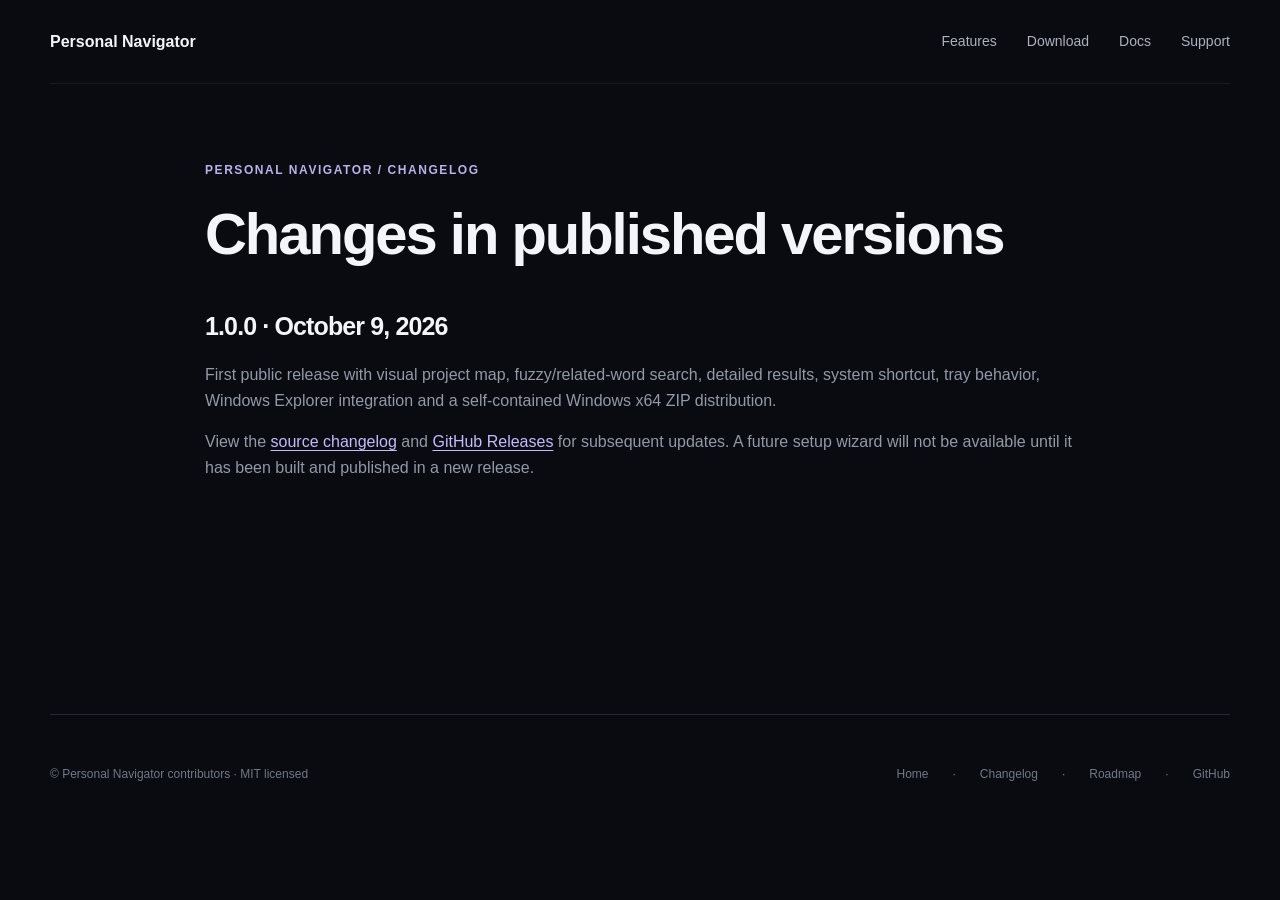
==== website/changelog.html @ 852107bd "feat: add Windows setup wizard, release verification, and product pages" ====
<!doctype html>
<html lang="en"><head><meta charset="utf-8"><meta name="viewport" content="width=device-width,initial-scale=1"><meta name="description" content="Changelog for Personal Navigator, a local visual project map for Windows."><meta name="theme-color" content="#090b11"><title>Changelog | Personal Navigator</title><link rel="canonical" href="https://linux-cmd.github.io/personal-navigator/changelog.html"><link rel="stylesheet" href="styles.css"></head>
<body><header class="nav shell"><a class="brand" href="index.html">Personal Navigator</a><nav aria-label="Primary navigation"><a href="features.html">Features</a><a href="download.html">Download</a><a href="docs.html">Docs</a><a href="support.html">Support</a></nav></header>
<main class="shell subpage"><span class="eyebrow">Personal Navigator / Changelog</span><h1>Changes in published versions</h1><h2>1.0.0 · October 9, 2026</h2><p>First public release with visual project map, fuzzy/related-word search, detailed results, system shortcut, tray behavior, Windows Explorer integration and a self-contained Windows x64 ZIP distribution.</p><p>View the <a href="https://github.com/linux-cmd/personal-navigator/blob/main/CHANGELOG.md">source changelog</a> and <a href="https://github.com/linux-cmd/personal-navigator/releases">GitHub Releases</a> for subsequent updates. A future setup wizard will not be available until it has been built and published in a new release.</p></main>
<footer class="shell"><p>© Personal Navigator contributors · MIT licensed</p><div><a href="index.html">Home</a> · <a href="changelog.html">Changelog</a> · <a href="roadmap.html">Roadmap</a> · <a href="https://github.com/linux-cmd/personal-navigator">GitHub</a></div></footer><script src="app.js"></script></body></html>
---- website/styles.css ----
:root {
  --bg: #090b11;
  --panel: #10131c;
  --panel-2: #151925;
  --text: #f4f5f8;
  --muted: #9299a8;
  --line: #252a38;
  --violet: #8c72ff;
  --cyan: #41d9d1;
  --radius: 22px;
  --shadow: 0 30px 80px rgba(0, 0, 0, 0.45);
}
* {
  box-sizing: border-box;
}
html {
  scroll-behavior: smooth;
}
body {
  margin: 0;
  background: var(--bg);
  color: var(--text);
  font-family: "DM Sans", sans-serif;
  line-height: 1.6;
  overflow-x: hidden;
}
a {
  color: inherit;
  text-decoration: none;
}
.shell {
  width: min(1180px, calc(100% - 40px));
  margin: auto;
}
.ambient {
  position: absolute;
  border-radius: 50%;
  filter: blur(120px);
  pointer-events: none;
  opacity: 0.15;
}
.ambient-one {
  width: 560px;
  height: 560px;
  background: var(--violet);
  top: -250px;
  right: -150px;
}
.ambient-two {
  width: 420px;
  height: 420px;
  background: var(--cyan);
  top: 650px;
  left: -300px;
}
.nav {
  height: 84px;
  display: flex;
  align-items: center;
  justify-content: space-between;
  position: relative;
  z-index: 3;
  border-bottom: 1px solid rgba(255, 255, 255, 0.06);
}
.brand {
  display: flex;
  align-items: center;
  gap: 12px;
  font:
    700 16px "Manrope",
    sans-serif;
}
.brand-mark {
  width: 32px;
  height: 32px;
  display: grid;
  place-items: center;
  border: 1px solid #423b68;
  border-radius: 9px;
  background: #181629;
  box-shadow: inset 0 0 18px rgba(140, 114, 255, 0.15);
}
.brand-mark svg {
  width: 25px;
  fill: var(--violet);
  stroke: var(--violet);
  stroke-width: 1.4;
}
.brand-mark.small {
  width: 24px;
  height: 24px;
}
.nav nav {
  display: flex;
  gap: 30px;
  font-size: 14px;
  color: #adb2bf;
}
.nav nav a:hover,
footer a:hover {
  color: #fff;
}
.hero {
  min-height: 710px;
  display: grid;
  grid-template-columns: 0.84fr 1.3fr;
  align-items: center;
  gap: 60px;
  padding-top: 40px;
  padding-bottom: 70px;
}
.eyebrow {
  display: inline-flex;
  align-items: center;
  gap: 9px;
  color: #b9b2e9;
  font:
    600 12px "Manrope",
    sans-serif;
  letter-spacing: 0.13em;
  text-transform: uppercase;
}
.eyebrow i {
  width: 7px;
  height: 7px;
  border-radius: 50%;
  background: var(--violet);
  box-shadow: 0 0 16px var(--violet);
}
h1,
h2,
h3 {
  font-family: "Manrope", sans-serif;
  letter-spacing: -0.035em;
  margin: 0;
}
h1 {
  font-size: clamp(48px, 5.2vw, 76px);
  line-height: 1.04;
  margin: 22px 0 25px;
}
h1 span {
  background: linear-gradient(90deg, #ab9aff, #64e9e1);
  -webkit-background-clip: text;
  background-clip: text;
  color: transparent;
}
.lede {
  max-width: 540px;
  color: #a9afbd;
  font-size: 18px;
  line-height: 1.75;
}
.hero-actions {
  display: flex;
  gap: 12px;
  margin: 32px 0 18px;
}
.button {
  min-height: 48px;
  padding: 0 20px;
  border-radius: 12px;
  display: inline-flex;
  align-items: center;
  justify-content: center;
  gap: 9px;
  font-size: 14px;
  font-weight: 700;
  border: 1px solid var(--line);
  transition: 0.2s ease;
}
.button svg {
  width: 19px;
  fill: none;
  stroke: currentColor;
  stroke-width: 1.8;
}
.button-primary {
  background: linear-gradient(135deg, #8068ed, #9b7fff);
  border-color: #a28dff;
  color: #fff;
  box-shadow: 0 10px 34px rgba(122, 91, 255, 0.25);
}
.button-primary:hover {
  transform: translateY(-2px);
  box-shadow: 0 14px 42px rgba(122, 91, 255, 0.36);
}
.button-quiet {
  background: #11141c;
  color: #d3d6df;
}
.button-quiet:hover {
  background: #181c27;
  border-color: #3b4152;
}
.release-line {
  display: flex;
  align-items: center;
  gap: 10px;
  color: #707787;
  font-size: 12px;
}
.release-line b {
  width: 3px;
  height: 3px;
  border-radius: 50%;
  background: #484e5d;
}
.product-frame {
  position: relative;
  padding: 1px;
  border-radius: 20px;
  background: linear-gradient(145deg, #494064, #202432 44%, #343947);
  box-shadow: var(--shadow);
  transform: perspective(1200px) rotateY(-3deg) rotateX(1deg);
}
.frame-glow {
  position: absolute;
  inset: 10% 5%;
  background: #7861eb;
  filter: blur(90px);
  opacity: 0.14;
  z-index: -1;
}
.window-bar {
  height: 44px;
  border-radius: 19px 19px 0 0;
  background: #11141c;
  display: flex;
  align-items: center;
  gap: 7px;
  padding: 0 16px;
  border-bottom: 1px solid #252a36;
}
.window-bar > span {
  width: 8px;
  height: 8px;
  border-radius: 50%;
  background: #343a49;
}
.window-bar > span:first-child {
  background: #765ee1;
}
.window-bar small {
  margin-left: 8px;
  font-size: 9px;
  letter-spacing: 0.15em;
  color: #737b8d;
}
.window-bar kbd {
  margin-left: auto;
  padding: 4px 8px;
  border-radius: 5px;
  background: #1b1f2b;
  border: 1px solid #2e3443;
  color: #818899;
  font:
    9px "DM Sans",
    sans-serif;
}
.window-body {
  background: radial-gradient(circle at 50% 45%, #171b29 0, #0d1017 60%);
  height: 470px;
  border-radius: 0 0 19px 19px;
  overflow: hidden;
  position: relative;
}
.search-demo {
  position: absolute;
  top: 20px;
  left: 25px;
  right: 25px;
  height: 48px;
  display: flex;
  align-items: center;
  padding: 0 15px;
  border: 1px solid #2e3443;
  border-radius: 11px;
  background: #141824;
  box-shadow: 0 8px 25px rgba(0, 0, 0, 0.2);
  z-index: 2;
  color: #e9eaf0;
}
.search-demo svg {
  width: 17px;
  margin-right: 10px;
  fill: none;
  stroke: #7e8799;
  stroke-width: 1.7;
}
.search-demo span {
  font-size: 13px;
}
.search-demo em {
  margin-left: auto;
  font-style: normal;
  color: #9f90eb;
  background: #201c39;
  border: 1px solid #39315b;
  border-radius: 6px;
  padding: 3px 8px;
  font-size: 9px;
}
.map {
  position: absolute;
  inset: 75px 0 35px;
}
.map-lines {
  position: absolute;
  inset: 0;
  width: 100%;
  height: 100%;
}
.map-lines path {
  fill: none;
  stroke: #54487c;
  stroke-width: 1.2;
  opacity: 0.75;
}
.node {
  position: absolute;
  min-width: 128px;
  padding: 12px 14px;
  background: #171b26;
  border: 1px solid #303645;
  border-radius: 10px;
  box-shadow: 0 8px 24px rgba(0, 0, 0, 0.28);
}
.node small {
  display: block;
  color: #7062bd;
  font-size: 7px;
  letter-spacing: 0.14em;
}
.node strong {
  display: block;
  font:
    600 12px "Manrope",
    sans-serif;
  margin: 2px 0;
}
.node span {
  display: block;
  color: #6f7786;
  font-size: 8px;
}
.node.core {
  left: 50%;
  top: 50%;
  transform: translate(-50%, -50%);
  min-width: 150px;
  border-color: #705fc4;
  background: #1d1934;
  box-shadow: 0 0 34px rgba(124, 96, 243, 0.18);
}
.n1 {
  left: 4%;
  top: 8%;
}
.n2 {
  left: 2%;
  bottom: 8%;
}
.n3 {
  right: 3%;
  top: 8%;
}
.n4 {
  right: 1%;
  top: 44%;
}
.n5 {
  right: 3%;
  bottom: 7%;
}
.status-demo {
  position: absolute;
  left: 20px;
  right: 20px;
  bottom: 10px;
  display: flex;
  justify-content: space-between;
  color: #535a68;
  font-size: 8px;
}
.status-demo span:first-child {
  display: flex;
  align-items: center;
  gap: 6px;
}
.status-demo i {
  width: 5px;
  height: 5px;
  background: #4fd3a8;
  border-radius: 50%;
}
.trust-strip {
  display: flex;
  justify-content: center;
  align-items: center;
  gap: 28px;
  border-top: 1px solid var(--line);
  border-bottom: 1px solid var(--line);
  height: 68px;
  color: #666e7e;
  font: 600 10px "Manrope";
  letter-spacing: 0.16em;
}
.trust-strip i {
  width: 3px;
  height: 3px;
  background: #343947;
  border-radius: 50%;
}
.section {
  padding-top: 130px;
}
.section-heading {
  max-width: 660px;
  margin-bottom: 46px;
}
.section-heading h2,
.open-source h2 {
  font-size: clamp(36px, 4.3vw, 57px);
  line-height: 1.12;
  margin: 17px 0;
}
.section-heading p,
.open-source p {
  color: var(--muted);
  font-size: 17px;
}
.feature-grid {
  display: grid;
  grid-template-columns: repeat(2, 1fr);
  gap: 18px;
}
.feature {
  min-height: 290px;
  padding: 34px;
  border: 1px solid var(--line);
  border-radius: var(--radius);
  background: linear-gradient(145deg, #121620, #0d1017);
  position: relative;
  overflow: hidden;
}
.feature:after {
  content: "";
  position: absolute;
  width: 160px;
  height: 160px;
  border-radius: 50%;
  background: #6654c4;
  filter: blur(75px);
  opacity: 0.06;
  right: -50px;
  bottom: -70px;
}
.feature-wide {
  min-height: 330px;
}
.feature-icon {
  width: 42px;
  height: 42px;
  border-radius: 12px;
  background: #1b1830;
  border: 1px solid #38305b;
  display: grid;
  place-items: center;
  margin-bottom: 60px;
}
.feature-icon svg {
  width: 21px;
  fill: none;
  stroke: #a694ff;
  stroke-width: 1.5;
}
.feature h3 {
  font-size: 23px;
  margin-bottom: 9px;
}
.feature p {
  color: var(--muted);
  max-width: 570px;
  margin: 0;
}
.query-row,
.privacy-line {
  display: flex;
  align-items: center;
  gap: 12px;
  margin-top: 26px;
  background: #0b0e14;
  border: 1px solid #222735;
  padding: 12px 15px;
  border-radius: 10px;
  font-size: 12px;
}
.query-row i,
.privacy-line i {
  height: 1px;
  flex: 1;
  background: linear-gradient(90deg, #3e375e, #2f867f);
}
.query-row strong {
  color: #a997ff;
}
.query-row small {
  color: #6f7685;
}
.privacy-line span {
  white-space: nowrap;
  color: #8e95a4;
}
.downloads {
  padding-bottom: 130px;
}
.download-grid {
  display: grid;
  grid-template-columns: 1.15fr 1fr 1fr;
  gap: 18px;
}
.download-card {
  min-height: 345px;
  padding: 28px;
  border: 1px solid var(--line);
  border-radius: var(--radius);
  background: #10131b;
  display: flex;
  flex-direction: column;
  position: relative;
}
.download-card.active {
  border-color: #5e4ca9;
  background: linear-gradient(145deg, #17152a, #10131b 60%);
  box-shadow: 0 22px 55px rgba(0, 0, 0, 0.25);
}
.platform {
  display: flex;
  align-items: center;
  gap: 16px;
}
.platform h3 {
  font-size: 21px;
}
.platform p {
  margin: 2px 0 0;
  color: #727989;
  font-size: 12px;
}
.windows-logo {
  display: grid;
  grid-template-columns: 1fr 1fr;
  gap: 2px;
  width: 36px;
  height: 36px;
  transform: perspective(20px) rotateY(-5deg);
}
.windows-logo i {
  display: block;
  background: #9b86ff;
}
.platform-letter {
  width: 38px;
  height: 38px;
  border: 1px solid #353a48;
  border-radius: 10px;
  display: grid;
  place-items: center;
  color: #858c9b;
  font: 600 17px "Manrope";
}
.download-card ul {
  list-style: none;
  padding: 0;
  margin: 38px 0 28px;
  color: #a1a7b5;
  font-size: 13px;
}
.download-card li {
  margin: 9px 0;
}
.download-card li:before {
  content: "✓";
  color: #70d6ba;
  margin-right: 9px;
}
.full {
  width: 100%;
  margin-top: auto;
}
.planned {
  opacity: 0.72;
}
.planned-badge {
  position: absolute;
  right: 20px;
  top: 20px;
  color: #777e8d;
  background: #191d27;
  border: 1px solid #2d3240;
  border-radius: 20px;
  padding: 3px 8px;
  font-size: 8px;
  letter-spacing: 0.12em;
}
.platform-note {
  color: #858c9b;
  font-size: 13px;
  margin-top: 38px;
}
.install-steps {
  margin-top: 22px;
  padding: 25px 30px;
  display: flex;
  align-items: center;
  justify-content: space-between;
  border: 1px solid var(--line);
  border-radius: 16px;
  background: #0d1017;
}
.install-steps > div {
  display: flex;
  align-items: center;
  gap: 12px;
}
.install-steps b {
  color: #7362ca;
  font: 600 11px "Manrope";
}
.install-steps span {
  display: flex;
  flex-direction: column;
}
.install-steps strong {
  font-size: 13px;
}
.install-steps small {
  color: #666d7c;
  font-size: 10px;
}
.install-steps > i {
  width: 35px;
  height: 1px;
  background: #303544;
}
.open-source {
  padding: 70px;
  margin-bottom: 120px;
  border: 1px solid #302a4c;
  border-radius: 28px;
  background:
    radial-gradient(
      circle at 80% 30%,
      rgba(117, 87, 229, 0.16),
      transparent 40%
    ),
    #11131d;
  display: grid;
  grid-template-columns: 1.3fr 0.7fr;
  align-items: center;
  gap: 60px;
}
.open-source p {
  max-width: 600px;
}
.repo-card {
  background: #0b0e14;
  border: 1px solid #323746;
  border-radius: 16px;
  padding: 22px;
  display: flex;
  flex-direction: column;
  transition: 0.2s;
}
.repo-card:hover {
  transform: translateY(-3px);
  border-color: #6858b1;
}
.repo-card small {
  color: #676e7e;
}
.repo-card strong {
  font: 600 20px "Manrope";
  margin: 2px 0 30px;
}
.repo-card span {
  color: #9b8bea;
  font-size: 12px;
}
.repo-card b {
  float: right;
}
footer {
  height: 120px;
  border-top: 1px solid var(--line);
  display: flex;
  align-items: center;
  justify-content: space-between;
  color: #717887;
  font-size: 12px;
}
footer p strong {
  color: #b4bac7;
}
footer > div {
  display: flex;
  gap: 24px;
}
.reveal {
  opacity: 0;
  transform: translateY(18px);
  transition:
    opacity 0.7s ease,
    transform 0.7s ease;
}
.reveal.visible {
  opacity: 1;
  transform: none;
}
@media (max-width: 900px) {
  .hero {
    grid-template-columns: 1fr;
    padding-top: 80px;
  }
  .hero-copy {
    text-align: center;
  }
  .lede {
    margin-inline: auto;
  }
  .hero-actions,
  .release-line {
    justify-content: center;
  }
  .product-frame {
    transform: none;
  }
  .download-grid {
    grid-template-columns: 1fr;
  }
  .open-source {
    grid-template-columns: 1fr;
  }
  .install-steps {
    display: grid;
    grid-template-columns: 1fr 1fr;
    gap: 20px;
  }
  .install-steps > i {
    display: none;
  }
}
@media (max-width: 620px) {
  .shell {
    width: min(100% - 26px, 1180px);
  }
  .nav nav a:not(:last-child) {
    display: none;
  }
  .hero {
    gap: 40px;
    min-height: auto;
  }
  .hero-actions {
    flex-direction: column;
  }
  .window-body {
    height: 390px;
  }
  .node {
    min-width: 102px;
    padding: 8px;
  }
  .node.core {
    min-width: 120px;
  }
  .feature-grid {
    grid-template-columns: 1fr;
  }
  .trust-strip {
    gap: 12px;
    overflow: hidden;
    justify-content: flex-start;
  }
  .trust-strip span {
    white-space: nowrap;
  }
  .section {
    padding-top: 90px;
  }
  .install-steps {
    grid-template-columns: 1fr;
  }
  .open-source {
    padding: 34px;
    margin-bottom: 80px;
  }
  footer {
    height: auto;
    padding: 35px 0;
    gap: 22px;
    flex-direction: column;
  }
  .release-line {
    flex-wrap: wrap;
  }
  .n4 {
    display: none;
  }
}
@media (prefers-reduced-motion: reduce) {
  html {
    scroll-behavior: auto;
  }
  .reveal {
    opacity: 1;
    transform: none;
    transition: none;
  }
  .button,
  .repo-card {
    transition: none;
  }
}

/* Product information pages and accessibility */
.mockup-note {position:relative;z-index:2;display:inline-block;margin:12px;color:var(--muted);font-size:12px}
.subpage {max-width:870px;min-height:70vh;padding:72px 0 108px}
.subpage h1 {font-size:clamp(36px,6vw,58px)}
.subpage h2 {margin:42px 0 12px;font-size:25px}
.subpage h3 {margin:22px 0 6px;font-size:19px}
.subpage p,.subpage li {color:var(--muted)}
.subpage a:not(.button) {text-decoration:underline;text-underline-offset:3px;color:#c6baff}
.subpage .button {margin:12px 0}
.subpage .panel {padding:24px;border:1px solid var(--line);border-radius:var(--radius);background:var(--panel);margin:24px 0}
:focus-visible {outline:3px solid var(--cyan);outline-offset:4px}
@media (prefers-reduced-motion: reduce) {html{scroll-behavior:auto}*,*:before,*:after{animation:none!important;transition:none!important}.reveal{opacity:1!important;transform:none!important}}
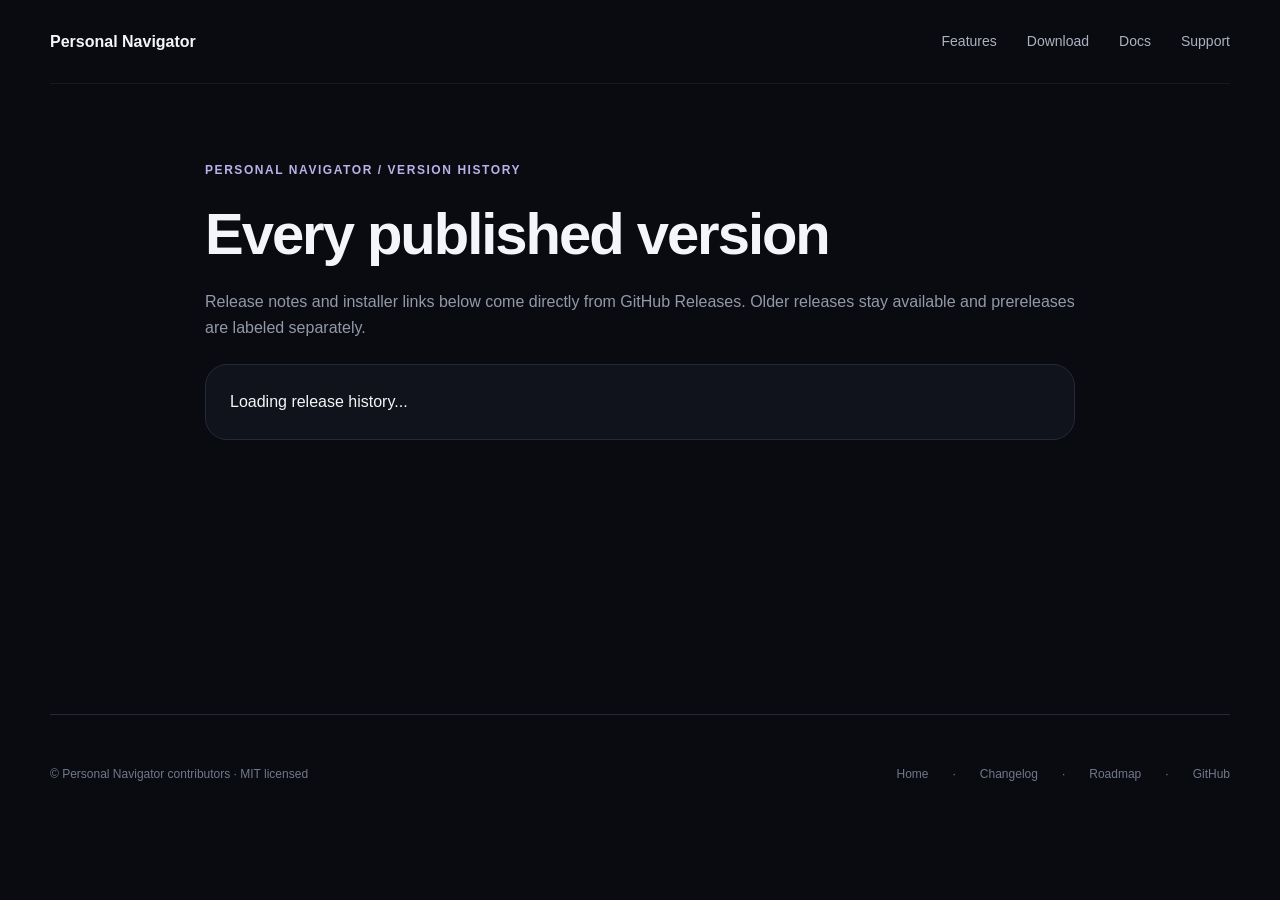
==== commit cb7f1a86: "feat: automate installer releases and version history" ====
--- a/website/changelog.html
+++ b/website/changelog.html
@@ -1,5 +1,48 @@
 <!doctype html>
-<html lang="en"><head><meta charset="utf-8"><meta name="viewport" content="width=device-width,initial-scale=1"><meta name="description" content="Changelog for Personal Navigator, a local visual project map for Windows."><meta name="theme-color" content="#090b11"><title>Changelog | Personal Navigator</title><link rel="canonical" href="https://linux-cmd.github.io/personal-navigator/changelog.html"><link rel="stylesheet" href="styles.css"></head>
-<body><header class="nav shell"><a class="brand" href="index.html">Personal Navigator</a><nav aria-label="Primary navigation"><a href="features.html">Features</a><a href="download.html">Download</a><a href="docs.html">Docs</a><a href="support.html">Support</a></nav></header>
-<main class="shell subpage"><span class="eyebrow">Personal Navigator / Changelog</span><h1>Changes in published versions</h1><h2>1.0.0 · October 9, 2026</h2><p>First public release with visual project map, fuzzy/related-word search, detailed results, system shortcut, tray behavior, Windows Explorer integration and a self-contained Windows x64 ZIP distribution.</p><p>View the <a href="https://github.com/linux-cmd/personal-navigator/blob/main/CHANGELOG.md">source changelog</a> and <a href="https://github.com/linux-cmd/personal-navigator/releases">GitHub Releases</a> for subsequent updates. A future setup wizard will not be available until it has been built and published in a new release.</p></main>
-<footer class="shell"><p>© Personal Navigator contributors · MIT licensed</p><div><a href="index.html">Home</a> · <a href="changelog.html">Changelog</a> · <a href="roadmap.html">Roadmap</a> · <a href="https://github.com/linux-cmd/personal-navigator">GitHub</a></div></footer><script src="app.js"></script></body></html>+<html lang="en">
+  <head>
+    <meta charset="utf-8" />
+    <meta name="viewport" content="width=device-width,initial-scale=1" />
+    <meta
+      name="description"
+      content="Changelog for Personal Navigator, a local visual project map for Windows."
+    />
+    <meta name="theme-color" content="#090b11" />
+    <title>Changelog | Personal Navigator</title>
+    <link
+      rel="canonical"
+      href="https://linux-cmd.github.io/personal-navigator/changelog.html"
+    />
+    <link rel="stylesheet" href="styles.css" />
+  </head>
+  <body>
+    <header class="nav shell">
+      <a class="brand" href="index.html">Personal Navigator</a>
+      <nav aria-label="Primary navigation">
+        <a href="features.html">Features</a><a href="download.html">Download</a
+        ><a href="docs.html">Docs</a><a href="support.html">Support</a>
+      </nav>
+    </header>
+    <main class="shell subpage">
+      <span class="eyebrow">Personal Navigator / Version History</span>
+      <h1>Every published version</h1>
+      <p>
+        Release notes and installer links below come directly from GitHub
+        Releases. Older releases stay available and prereleases are labeled
+        separately.
+      </p>
+      <section data-release-history>
+        <div class="panel">Loading release history...</div>
+      </section>
+    </main>
+    <footer class="shell">
+      <p>© Personal Navigator contributors · MIT licensed</p>
+      <div>
+        <a href="index.html">Home</a> · <a href="changelog.html">Changelog</a> ·
+        <a href="roadmap.html">Roadmap</a> ·
+        <a href="https://github.com/linux-cmd/personal-navigator">GitHub</a>
+      </div>
+    </footer>
+    <script src="app.js"></script>
+  </body>
+</html>
--- a/website/styles.css
+++ b/website/styles.css
@@ -823,16 +823,98 @@
     transition: none;
   }
 }
+.release-card {
+  margin: 18px 0;
+}
+.release-card pre {
+  white-space: pre-wrap;
+  font:
+    14px/1.6 "DM Sans",
+    sans-serif;
+  color: var(--muted);
+}
 
 /* Product information pages and accessibility */
-.mockup-note {position:relative;z-index:2;display:inline-block;margin:12px;color:var(--muted);font-size:12px}
-.subpage {max-width:870px;min-height:70vh;padding:72px 0 108px}
-.subpage h1 {font-size:clamp(36px,6vw,58px)}
-.subpage h2 {margin:42px 0 12px;font-size:25px}
-.subpage h3 {margin:22px 0 6px;font-size:19px}
-.subpage p,.subpage li {color:var(--muted)}
-.subpage a:not(.button) {text-decoration:underline;text-underline-offset:3px;color:#c6baff}
-.subpage .button {margin:12px 0}
-.subpage .panel {padding:24px;border:1px solid var(--line);border-radius:var(--radius);background:var(--panel);margin:24px 0}
-:focus-visible {outline:3px solid var(--cyan);outline-offset:4px}
-@media (prefers-reduced-motion: reduce) {html{scroll-behavior:auto}*,*:before,*:after{animation:none!important;transition:none!important}.reveal{opacity:1!important;transform:none!important}}
+.mockup-note {
+  position: relative;
+  z-index: 2;
+  display: inline-block;
+  margin: 12px;
+  color: var(--muted);
+  font-size: 12px;
+}
+.subpage {
+  max-width: 870px;
+  min-height: 70vh;
+  padding: 72px 0 108px;
+}
+.subpage h1 {
+  font-size: clamp(36px, 6vw, 58px);
+}
+.subpage h2 {
+  margin: 42px 0 12px;
+  font-size: 25px;
+}
+.subpage h3 {
+  margin: 22px 0 6px;
+  font-size: 19px;
+}
+.subpage p,
+.subpage li {
+  color: var(--muted);
+}
+.subpage a:not(.button) {
+  text-decoration: underline;
+  text-underline-offset: 3px;
+  color: #c6baff;
+}
+.subpage .button {
+  margin: 12px 0;
+}
+.subpage .panel {
+  padding: 24px;
+  border: 1px solid var(--line);
+  border-radius: var(--radius);
+  background: var(--panel);
+  margin: 24px 0;
+}
+:focus-visible {
+  outline: 3px solid var(--cyan);
+  outline-offset: 4px;
+}
+@media (prefers-reduced-motion: reduce) {
+  html {
+    scroll-behavior: auto;
+  }
+  *,
+  *:before,
+  *:after {
+    animation: none !important;
+    transition: none !important;
+  }
+  .reveal {
+    opacity: 1 !important;
+    transform: none !important;
+  }
+}
+
+@media (max-width: 620px) {
+  .nav {
+    height: auto;
+    min-height: 84px;
+    flex-wrap: wrap;
+    gap: 14px;
+    padding-block: 16px;
+  }
+  .nav nav {
+    width: 100%;
+    flex-wrap: wrap;
+    gap: 10px 18px;
+  }
+  .nav nav a:not(:last-child) {
+    display: inline;
+  }
+  .nav nav a {
+    font-size: 13px;
+  }
+}
